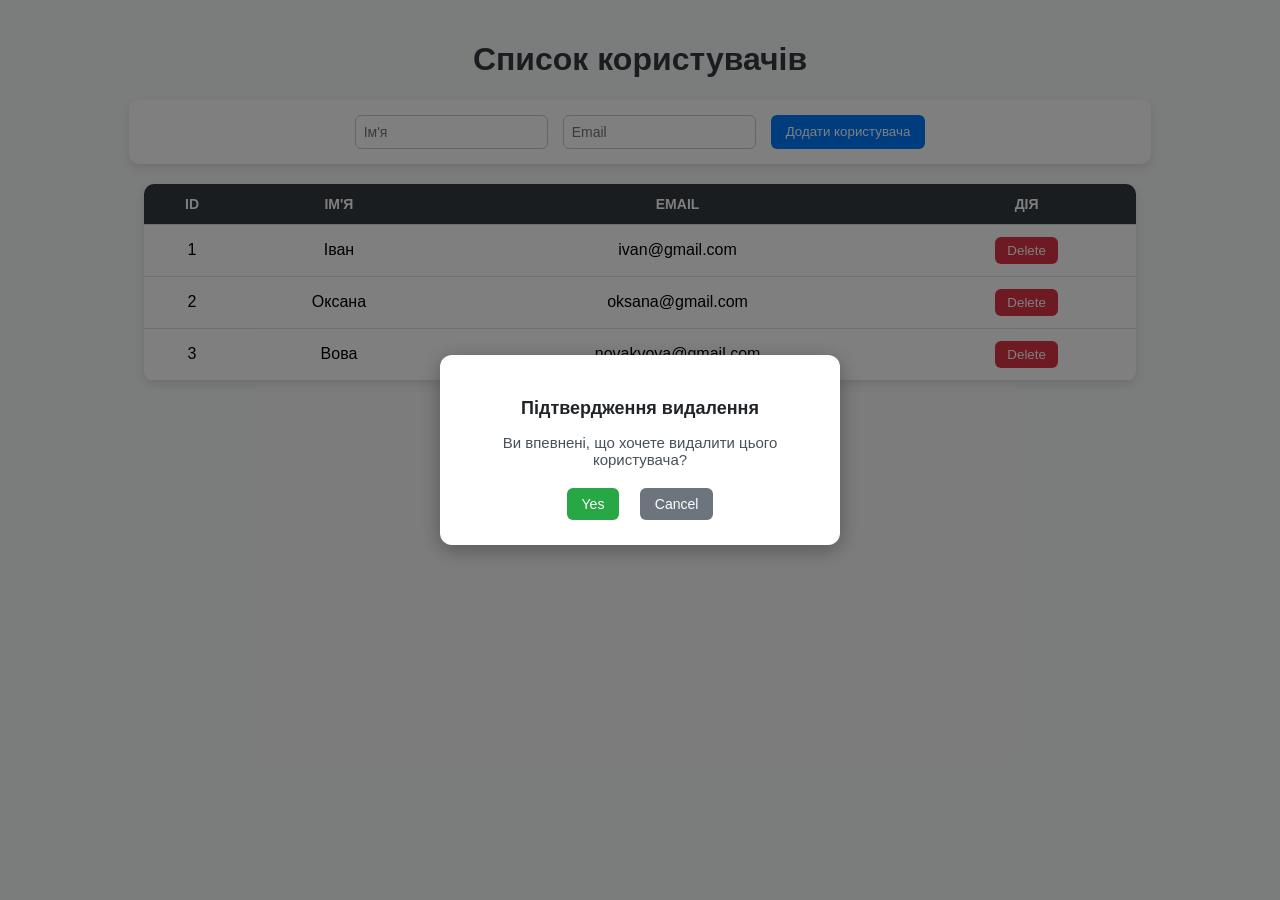
==== 1609/index.html @ 95adc47c "Оновлено пошук користувачів з локальним фільтром та модальним видаленням" ====
<!DOCTYPE html>
<html lang="uk">
<head>
  <meta charset="UTF-8">
  <meta name="viewport" content="width=device-width, initial-scale=1.0">
  <title>Список користувачів з jQuery</title>
  <script src="https://code.jquery.com/jquery-3.7.1.min.js"></script>
  <link rel="stylesheet" href="style.css">
</head>
<body>
  <h1>Список користувачів</h1>

  <div class="add-user-form">
    <input type="text" id="userName" placeholder="Ім'я">
    <input type="email" id="userEmail" placeholder="Email">
    <button id="addUserBtn">Додати користувача</button>
  </div>
  <p class="error" id="errorMsg"></p>

  <table>
    <thead>
      <tr>
        <th>Id</th>
        <th>Ім'я</th>
        <th>Email</th>
        <th>Дія</th>
      </tr>
    </thead>
    <tbody id="bodyUsers"></tbody>
  </table>

  <div id="modalOverlay" class="modal-overlay">
    <div class="modal">
      <h3>Підтвердження видалення</h3>
      <p id="modalText">Ви впевнені, що хочете видалити цього користувача?</p>
      <button class="btn-yes" id="confirmYes">Yes</button>
      <button class="btn-cancel" id="confirmCancel">Cancel</button>
    </div>
  </div>

  <script>
    $(function () {
      const users = [
        { id: 1, name: "Іван", email: "ivan@gmail.com" },
        { id: 2, name: "Оксана", email: "oksana@gmail.com" },
        { id: 3, name: "Вова", email: "novakvova@gmail.com" }
      ];

      const bodyUsers = $("#bodyUsers");
      let currentId = users.length;


      function renderUser(user) {
        const html = `
          <tr data-id="${user.id}">
            <td>${user.id}</td>
            <td>${user.name}</td>
            <td>${user.email}</td>
            <td><button class="delete-btn">Delete</button></td>
          </tr>
        `;
        bodyUsers.append(html);
      }


      users.forEach(renderUser);

      $("#addUserBtn").click(function () {
        const name = $("#userName").val().trim();
        const email = $("#userEmail").val().trim();
        const errorMsg = $("#errorMsg");

        if (name === "" || email === "") {
          errorMsg.text("Будь ласка, заповніть всі поля.");
          return;
        }

        errorMsg.text("");

        currentId++;
        const newUser = { id: currentId, name: name, email: email };
        renderUser(newUser);

        $("#userName").val("");
        $("#userEmail").val("");
      });

      let rowToDelete = null;

      $("#bodyUsers").on("click", ".delete-btn", function () {
        rowToDelete = $(this).closest("tr");
        const userName = rowToDelete.find("td:eq(1)").text();
        $("#modalText").text(`Ви впевнені, що хочете видалити користувача: "${userName}"?`);
        $("#modalOverlay").fadeIn(200);
      });

      $("#confirmYes").click(function () {
        if (rowToDelete) {
          rowToDelete.remove();
          rowToDelete = null;
        }
        $("#modalOverlay").fadeOut(200);
      });

      $("#confirmCancel").click(function () {
        rowToDelete = null;
        $("#modalOverlay").fadeOut(200);
      });

      $("#modalOverlay").click(function (e) {
        if (e.target.id === "modalOverlay") {
          rowToDelete = null;
          $("#modalOverlay").fadeOut(200);
        }
      });
    });
  </script>
</body>
</html>
---- 1609/style.css ----
body {
      font-family: 'Segoe UI', Arial, sans-serif;
      background: #f8f9fa;
      margin: 0;
      padding: 20px;
    }

    h1 {
      text-align: center;
      color: #343a40;
    }

    table {
      width: 80%;
      margin: 20px auto;
      border-collapse: collapse;
      background: white;
      box-shadow: 0 4px 10px rgba(0, 0, 0, 0.1);
      border-radius: 10px;
      overflow: hidden;
    }

    th, td {
      padding: 12px;
      text-align: center;
      border-bottom: 1px solid #dee2e6;
    }

    th {
      background: #343a40;
      color: white;
      text-transform: uppercase;
      font-size: 14px;
    }

    tr:hover {
      background: #f1f3f5;
    }

    button {
      background: #dc3545;
      color: white;
      border: none;
      padding: 6px 12px;
      border-radius: 6px;
      cursor: pointer;
      transition: 0.3s;
    }

    button:hover {
      background: #b02a37;
    }

    .modal-overlay {
      display: none;
      position: fixed;
      top: 0;
      left: 0;
      width: 100%;
      height: 100%;
      background: rgba(0, 0, 0, 0.5);
      display: flex;
      justify-content: center;
      align-items: center;
      z-index: 1000;
    }

    .modal {
      background: white;
      padding: 25px;
      border-radius: 12px;
      width: 350px;
      max-width: 90%;
      text-align: center;
      box-shadow: 0 5px 20px rgba(0, 0, 0, 0.3);
      animation: fadeIn 0.3s ease;
    }

    .modal h3 {
      margin-bottom: 15px;
      font-size: 18px;
      color: #212529;
    }

    .modal p {
      font-size: 15px;
      color: #495057;
      margin-bottom: 20px;
    }

    .modal button {
      margin: 0 8px;
      padding: 8px 15px;
      border: none;
      border-radius: 6px;
      cursor: pointer;
      font-size: 14px;
      transition: 0.3s;
    }

    .btn-yes {
      background: #28a745;
      color: white;
    }

    .btn-yes:hover {
      background: #218838;
    }

    .btn-cancel {
      background: #6c757d;
      color: white;
    }

    .btn-cancel:hover {
      background: #5a6268;
    }

    @keyframes fadeIn {
      from {
        transform: scale(0.8);
        opacity: 0;
      }
      to {
        transform: scale(1);
        opacity: 1;
      }
    }

    .add-user-form {
      width: 80%;
      margin: 20px auto;
      background: white;
      padding: 15px;
      border-radius: 10px;
      box-shadow: 0 4px 10px rgba(0, 0, 0, 0.1);
      display: flex;
      justify-content: center;
      gap: 15px;
    }

    .add-user-form input {
      padding: 8px;
      border: 1px solid #ccc;
      border-radius: 6px;
      font-size: 14px;
    }

    .add-user-form button {
      background: #007bff;
      color: white;
      border: none;
      padding: 8px 15px;
      border-radius: 6px;
      cursor: pointer;
      transition: 0.3s;
    }

    .add-user-form button:hover {
      background: #0056b3;
    }

    .error {
      color: red;
      font-size: 14px;
      text-align: center;
      margin-top: 5px;
    }
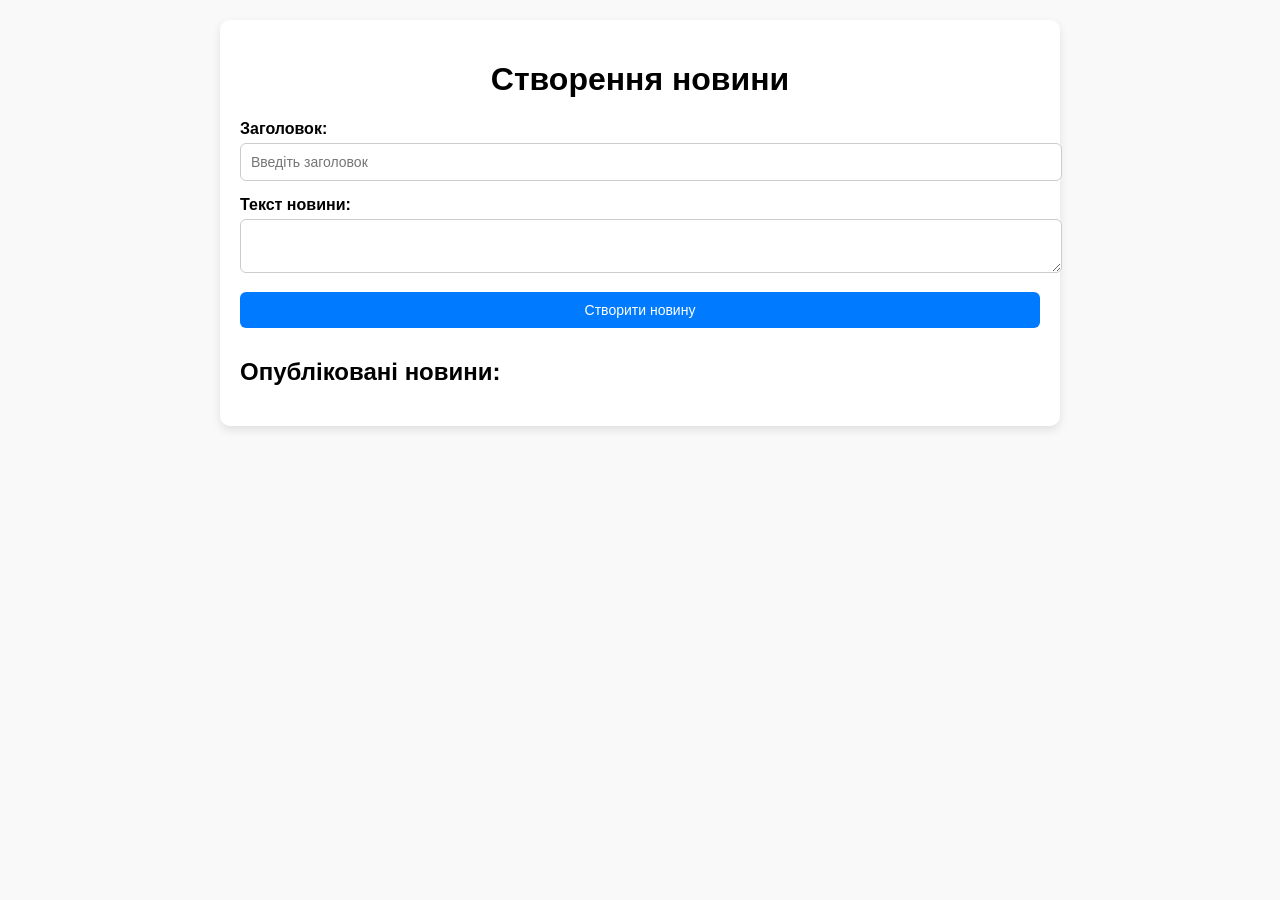
==== commit 8f296ecc: "Initial commit" ====
--- a/1609/index.html
+++ b/1609/index.html
@@ -3,116 +3,120 @@
 <head>
   <meta charset="UTF-8">
   <meta name="viewport" content="width=device-width, initial-scale=1.0">
-  <title>Список користувачів з jQuery</title>
-  <script src="https://code.jquery.com/jquery-3.7.1.min.js"></script>
-  <link rel="stylesheet" href="style.css">
+  <title>Створення новини</title>
+
+  <!-- Підключаємо TinyMCE з твоїм API ключем -->
+<script src="https://cdn.tiny.cloud/1/wgoci0mz2lujee9vo418rz8fk4u1dtbjqgcst3ncvyyq79m8/tinymce/8/tinymce.min.js" referrerpolicy="origin"></script>
+
+  <style>
+    body {
+      font-family: Arial, Helvetica, sans-serif;
+      background: #f9f9f9;
+      margin: 0;
+      padding: 20px;
+    }
+    h1 {
+      text-align: center;
+    }
+    .container {
+      max-width: 800px;
+      margin: 0 auto;
+      background: #fff;
+      padding: 20px;
+      border-radius: 10px;
+      box-shadow: 0 4px 10px rgba(0,0,0,0.1);
+    }
+    label {
+      display: block;
+      margin-top: 15px;
+      font-weight: bold;
+    }
+    input, textarea, button {
+      width: 100%;
+      padding: 10px;
+      margin-top: 5px;
+      border-radius: 6px;
+      border: 1px solid #ccc;
+      font-size: 14px;
+    }
+    button {
+      background: #007bff;
+      color: white;
+      border: none;
+      cursor: pointer;
+      margin-top: 15px;
+    }
+    button:hover {
+      background: #0056b3;
+    }
+    .news-list {
+      margin-top: 30px;
+    }
+    .news-item {
+      background: #fff;
+      border: 1px solid #ddd;
+      border-radius: 8px;
+      padding: 15px;
+      margin-bottom: 15px;
+    }
+    .news-item h3 {
+      margin: 0 0 10px 0;
+    }
+  </style>
 </head>
 <body>
-  <h1>Список користувачів</h1>
+  <div class="container">
+    <h1>Створення новини</h1>
+    <form id="newsForm">
+      <label for="title">Заголовок:</label>
+      <input type="text" id="title" placeholder="Введіть заголовок" required>
 
-  <div class="add-user-form">
-    <input type="text" id="userName" placeholder="Ім'я">
-    <input type="email" id="userEmail" placeholder="Email">
-    <button id="addUserBtn">Додати користувача</button>
-  </div>
-  <p class="error" id="errorMsg"></p>
+      <label for="editor">Текст новини:</label>
+      <textarea id="editor"></textarea>
 
-  <table>
-    <thead>
-      <tr>
-        <th>Id</th>
-        <th>Ім'я</th>
-        <th>Email</th>
-        <th>Дія</th>
-      </tr>
-    </thead>
-    <tbody id="bodyUsers"></tbody>
-  </table>
+      <button type="submit">Створити новину</button>
+    </form>
 
-  <div id="modalOverlay" class="modal-overlay">
-    <div class="modal">
-      <h3>Підтвердження видалення</h3>
-      <p id="modalText">Ви впевнені, що хочете видалити цього користувача?</p>
-      <button class="btn-yes" id="confirmYes">Yes</button>
-      <button class="btn-cancel" id="confirmCancel">Cancel</button>
+    <div class="news-list" id="newsList">
+      <h2>Опубліковані новини:</h2>
     </div>
   </div>
 
   <script>
-    $(function () {
-      const users = [
-        { id: 1, name: "Іван", email: "ivan@gmail.com" },
-        { id: 2, name: "Оксана", email: "oksana@gmail.com" },
-        { id: 3, name: "Вова", email: "novakvova@gmail.com" }
-      ];
+    // Ініціалізація TinyMCE
+    tinymce.init({
+      selector: '#editor',
+      plugins: 'image link lists table code fullscreen',
+      toolbar: 'undo redo | styles | bold italic underline | alignleft aligncenter alignright | bullist numlist | link image | code fullscreen',
+      height: 300,
+      language: 'uk'
+    });
 
-      const bodyUsers = $("#bodyUsers");
-      let currentId = users.length;
+    const form = document.getElementById('newsForm');
+    const newsList = document.getElementById('newsList');
 
+    form.addEventListener('submit', function(e) {
+      e.preventDefault();
 
-      function renderUser(user) {
-        const html = `
-          <tr data-id="${user.id}">
-            <td>${user.id}</td>
-            <td>${user.name}</td>
-            <td>${user.email}</td>
-            <td><button class="delete-btn">Delete</button></td>
-          </tr>
-        `;
-        bodyUsers.append(html);
+      const title = document.getElementById('title').value.trim();
+      const content = tinymce.get('editor').getContent();
+
+      if (!title || !content) {
+        alert('Будь ласка, заповніть усі поля!');
+        return;
       }
 
+      const newsItem = document.createElement('div');
+      newsItem.classList.add('news-item');
+      newsItem.innerHTML = `
+        <h3>${title}</h3>
+        <div class="content">${content}</div>
+      `;
 
-      users.forEach(renderUser);
+      newsList.appendChild(newsItem);
 
-      $("#addUserBtn").click(function () {
-        const name = $("#userName").val().trim();
-        const email = $("#userEmail").val().trim();
-        const errorMsg = $("#errorMsg");
-
-        if (name === "" || email === "") {
-          errorMsg.text("Будь ласка, заповніть всі поля.");
-          return;
-        }
-
-        errorMsg.text("");
-
-        currentId++;
-        const newUser = { id: currentId, name: name, email: email };
-        renderUser(newUser);
-
-        $("#userName").val("");
-        $("#userEmail").val("");
-      });
-
-      let rowToDelete = null;
-
-      $("#bodyUsers").on("click", ".delete-btn", function () {
-        rowToDelete = $(this).closest("tr");
-        const userName = rowToDelete.find("td:eq(1)").text();
-        $("#modalText").text(`Ви впевнені, що хочете видалити користувача: "${userName}"?`);
-        $("#modalOverlay").fadeIn(200);
-      });
-
-      $("#confirmYes").click(function () {
-        if (rowToDelete) {
-          rowToDelete.remove();
-          rowToDelete = null;
-        }
-        $("#modalOverlay").fadeOut(200);
-      });
-
-      $("#confirmCancel").click(function () {
-        rowToDelete = null;
-        $("#modalOverlay").fadeOut(200);
-      });
-
-      $("#modalOverlay").click(function (e) {
-        if (e.target.id === "modalOverlay") {
-          rowToDelete = null;
-          $("#modalOverlay").fadeOut(200);
-        }
-      });
+      form.reset();
+      tinymce.get('editor').setContent('');
     });
   </script>
 </body>
